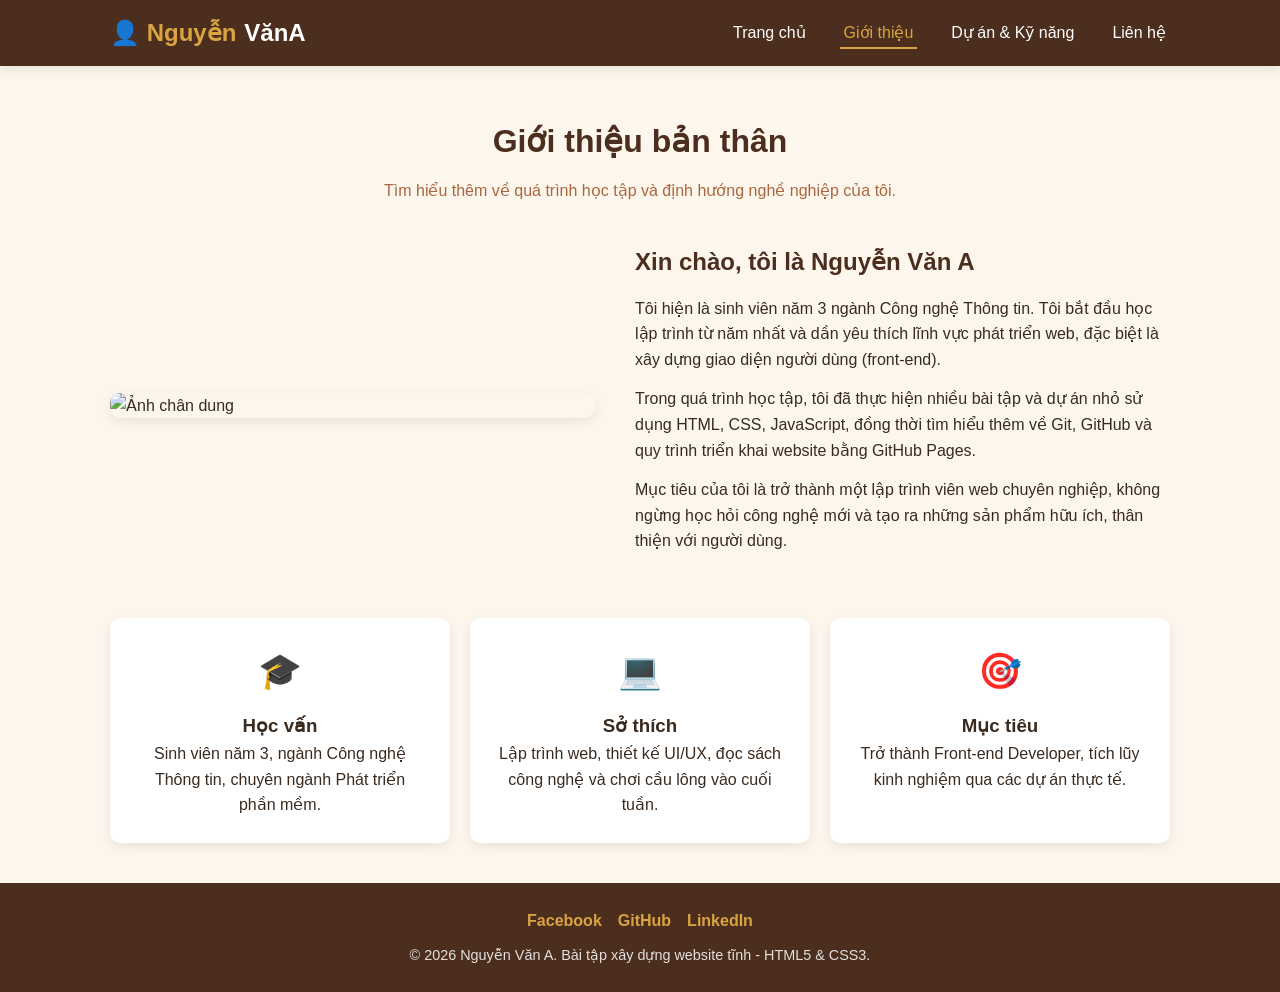
==== about.html @ bffe3a09 "Add files via upload" ====
<!DOCTYPE html>
<html lang="vi">
<head>
<meta charset="UTF-8" />
<meta name="viewport" content="width=device-width, initial-scale=1.0" />
<title>Nguyễn Văn A - Giới thiệu</title>
<link rel="stylesheet" href="css/style.css" />
</head>
<body>

<header>
  <nav class="navbar">
    <a href="index.html" class="logo">👤 Nguyễn<span>VănA</span></a>
    <ul class="nav-links" id="navLinks">
      <li><a href="index.html">Trang chủ</a></li>
      <li><a href="about.html" class="active">Giới thiệu</a></li>
      <li><a href="projects.html">Dự án &amp; Kỹ năng</a></li>
      <li><a href="contact.html">Liên hệ</a></li>
    </ul>
    <button class="menu-toggle" id="menuToggle" aria-label="Mở menu">
      <span></span><span></span><span></span>
    </button>
  </nav>
</header>

<section class="container" style="padding-top:50px;">
  <h1 class="section-title">Giới thiệu bản thân</h1>
  <p class="section-subtitle">Tìm hiểu thêm về quá trình học tập và định hướng nghề nghiệp của tôi.</p>

  <div class="about-flex">
    <img src="https://images.unsplash.com/photo-1500648767791-00dcc994a43e?auto=format&fit=crop&w=700&q=80" alt="Ảnh chân dung" />
    <div class="about-text">
      <h2>Xin chào, tôi là Nguyễn Văn A</h2>
      <p>
        Tôi hiện là sinh viên năm 3 ngành Công nghệ Thông tin. Tôi bắt đầu học lập trình
        từ năm nhất và dần yêu thích lĩnh vực phát triển web, đặc biệt là xây dựng giao diện
        người dùng (front-end).
      </p>
      <p>
        Trong quá trình học tập, tôi đã thực hiện nhiều bài tập và dự án nhỏ sử dụng HTML,
        CSS, JavaScript, đồng thời tìm hiểu thêm về Git, GitHub và quy trình triển khai
        website bằng GitHub Pages.
      </p>
      <p>
        Mục tiêu của tôi là trở thành một lập trình viên web chuyên nghiệp, không ngừng học hỏi
        công nghệ mới và tạo ra những sản phẩm hữu ích, thân thiện với người dùng.
      </p>
    </div>
  </div>

  <div class="values">
    <div class="value-box">
      <div class="icon">🎓</div>
      <h3>Học vấn</h3>
      <p>Sinh viên năm 3, ngành Công nghệ Thông tin, chuyên ngành Phát triển phần mềm.</p>
    </div>
    <div class="value-box">
      <div class="icon">💻</div>
      <h3>Sở thích</h3>
      <p>Lập trình web, thiết kế UI/UX, đọc sách công nghệ và chơi cầu lông vào cuối tuần.</p>
    </div>
    <div class="value-box">
      <div class="icon">🎯</div>
      <h3>Mục tiêu</h3>
      <p>Trở thành Front-end Developer, tích lũy kinh nghiệm qua các dự án thực tế.</p>
    </div>
  </div>
</section>

<footer>
  <div class="socials">
    <a href="#">Facebook</a>
    <a href="#">GitHub</a>
    <a href="#">LinkedIn</a>
  </div>
  <p>&copy; 2026 Nguyễn Văn A. Bài tập xây dựng website tĩnh - HTML5 &amp; CSS3.</p>
</footer>

<script src="js/main.js"></script>
</body>
</html>
---- css/style.css ----
/* ============================================
   CÀ PHÊ HƯƠNG VIỆT - STYLE CHUNG
   ============================================ */

:root {
  --color-primary: #4b2e1e;
  --color-secondary: #a9673f;
  --color-accent: #d9a441;
  --color-light: #fdf6ec;
  --color-text: #3b2a1e;
  --color-white: #ffffff;
  --shadow: 0 4px 12px rgba(0, 0, 0, 0.08);
  --radius: 10px;
  --max-width: 1100px;
}

* {
  margin: 0;
  padding: 0;
  box-sizing: border-box;
}

html {
  scroll-behavior: smooth;
}

body {
  font-family: "Segoe UI", Tahoma, Geneva, Verdana, sans-serif;
  color: var(--color-text);
  background-color: var(--color-light);
  line-height: 1.6;
}

img {
  max-width: 100%;
  display: block;
}

a {
  text-decoration: none;
  color: inherit;
}

ul {
  list-style: none;
}

.container {
  max-width: var(--max-width);
  margin: 0 auto;
  padding: 0 20px;
}

/* ===== HEADER & NAV ===== */
header {
  background-color: var(--color-primary);
  color: var(--color-white);
  position: sticky;
  top: 0;
  z-index: 100;
  box-shadow: var(--shadow);
}

.navbar {
  display: flex;
  align-items: center;
  justify-content: space-between;
  max-width: var(--max-width);
  margin: 0 auto;
  padding: 14px 20px;
}

.logo {
  font-size: 1.5rem;
  font-weight: 700;
  color: var(--color-accent);
  display: flex;
  align-items: center;
  gap: 8px;
}

.logo span {
  color: var(--color-white);
}

.nav-links {
  display: flex;
  gap: 30px;
}

.nav-links a {
  font-weight: 500;
  padding: 6px 4px;
  border-bottom: 2px solid transparent;
  transition: border-color 0.25s, color 0.25s;
}

.nav-links a:hover,
.nav-links a.active {
  border-color: var(--color-accent);
  color: var(--color-accent);
}

.menu-toggle {
  display: none;
  flex-direction: column;
  gap: 5px;
  cursor: pointer;
  background: none;
  border: none;
}

.menu-toggle span {
  width: 26px;
  height: 3px;
  background-color: var(--color-white);
  border-radius: 2px;
}

/* ===== HERO ===== */
.hero {
  background: linear-gradient(rgba(30, 18, 10, 0.55), rgba(30, 18, 10, 0.55)),
    url("https://images.unsplash.com/photo-1495474472287-4d71bcdd2085?auto=format&fit=crop&w=1400&q=80")
      center/cover no-repeat;
  color: var(--color-white);
  text-align: center;
  padding: 110px 20px;
}

.hero h1 {
  font-size: 2.6rem;
  margin-bottom: 16px;
}

.hero p {
  font-size: 1.15rem;
  max-width: 600px;
  margin: 0 auto 28px;
}

.btn {
  display: inline-block;
  background-color: var(--color-accent);
  color: var(--color-primary);
  font-weight: 700;
  padding: 12px 30px;
  border-radius: 30px;
  transition: transform 0.2s, background-color 0.2s;
}

.btn:hover {
  background-color: var(--color-white);
  transform: translateY(-2px);
}

/* ===== SECTIONS ===== */
section {
  padding: 60px 0;
}

.section-title {
  text-align: center;
  font-size: 2rem;
  color: var(--color-primary);
  margin-bottom: 10px;
}

.section-subtitle {
  text-align: center;
  color: var(--color-secondary);
  margin-bottom: 40px;
  max-width: 650px;
  margin-left: auto;
  margin-right: auto;
}

/* ===== CARDS / GRID ===== */
.grid {
  display: grid;
  grid-template-columns: repeat(3, 1fr);
  gap: 25px;
}

.card {
  background-color: var(--color-white);
  border-radius: var(--radius);
  overflow: hidden;
  box-shadow: var(--shadow);
  transition: transform 0.25s;
}

.card:hover {
  transform: translateY(-6px);
}

.card img {
  width: 100%;
  height: 190px;
  object-fit: cover;
}

.card-body {
  padding: 18px;
}

.card-body h3 {
  color: var(--color-primary);
  margin-bottom: 8px;
}

.price {
  display: inline-block;
  margin-top: 10px;
  font-weight: 700;
  color: var(--color-secondary);
}

/* ===== ABOUT PAGE ===== */
.about-flex {
  display: flex;
  align-items: center;
  gap: 40px;
  flex-wrap: wrap;
}

.about-flex img {
  flex: 1 1 350px;
  border-radius: var(--radius);
  box-shadow: var(--shadow);
}

.about-text {
  flex: 1 1 400px;
}

.about-text h2 {
  color: var(--color-primary);
  margin-bottom: 14px;
}

.about-text p {
  margin-bottom: 14px;
}

.values {
  display: grid;
  grid-template-columns: repeat(3, 1fr);
  gap: 20px;
  margin-top: 50px;
}

.value-box {
  background-color: var(--color-white);
  border-radius: var(--radius);
  padding: 25px;
  text-align: center;
  box-shadow: var(--shadow);
}

.value-box .icon {
  font-size: 2.2rem;
  margin-bottom: 12px;
}

/* ===== CONTACT PAGE ===== */
.contact-wrap {
  display: flex;
  gap: 40px;
  flex-wrap: wrap;
}

.contact-info,
.contact-form {
  flex: 1 1 350px;
  background-color: var(--color-white);
  padding: 28px;
  border-radius: var(--radius);
  box-shadow: var(--shadow);
}

.contact-info h3 {
  color: var(--color-primary);
  margin-bottom: 16px;
}

.contact-info p {
  margin-bottom: 12px;
}

.contact-form label {
  display: block;
  margin-bottom: 6px;
  font-weight: 600;
  color: var(--color-primary);
}

.contact-form input,
.contact-form textarea {
  width: 100%;
  padding: 10px 12px;
  margin-bottom: 18px;
  border: 1px solid #ddd;
  border-radius: 6px;
  font-family: inherit;
  font-size: 1rem;
}

.contact-form textarea {
  resize: vertical;
  min-height: 120px;
}

.map-frame {
  margin-top: 40px;
  border-radius: var(--radius);
  overflow: hidden;
  box-shadow: var(--shadow);
}

.map-frame iframe {
  width: 100%;
  height: 320px;
  border: 0;
}

/* ===== FOOTER ===== */
footer {
  background-color: var(--color-primary);
  color: var(--color-white);
  text-align: center;
  padding: 25px 20px;
  margin-top: 40px;
}

footer p {
  font-size: 0.9rem;
  opacity: 0.85;
}

footer .socials {
  margin-bottom: 10px;
  display: flex;
  justify-content: center;
  gap: 16px;
}

footer .socials a {
  color: var(--color-accent);
  font-weight: 600;
}

/* ===== RESPONSIVE ===== */
@media (max-width: 850px) {
  .grid,
  .values {
    grid-template-columns: repeat(2, 1fr);
  }
}

@media (max-width: 700px) {
  .nav-links {
    position: absolute;
    top: 100%;
    left: 0;
    right: 0;
    background-color: var(--color-primary);
    flex-direction: column;
    align-items: center;
    gap: 0;
    max-height: 0;
    overflow: hidden;
    transition: max-height 0.3s ease;
  }

  .nav-links.open {
    max-height: 300px;
  }

  .nav-links a {
    padding: 14px;
    width: 100%;
    text-align: center;
  }

  .menu-toggle {
    display: flex;
  }

  .hero h1 {
    font-size: 2rem;
  }

  .about-flex {
    flex-direction: column;
  }
}

@media (max-width: 500px) {
  .grid,
  .values {
    grid-template-columns: 1fr;
  }
}
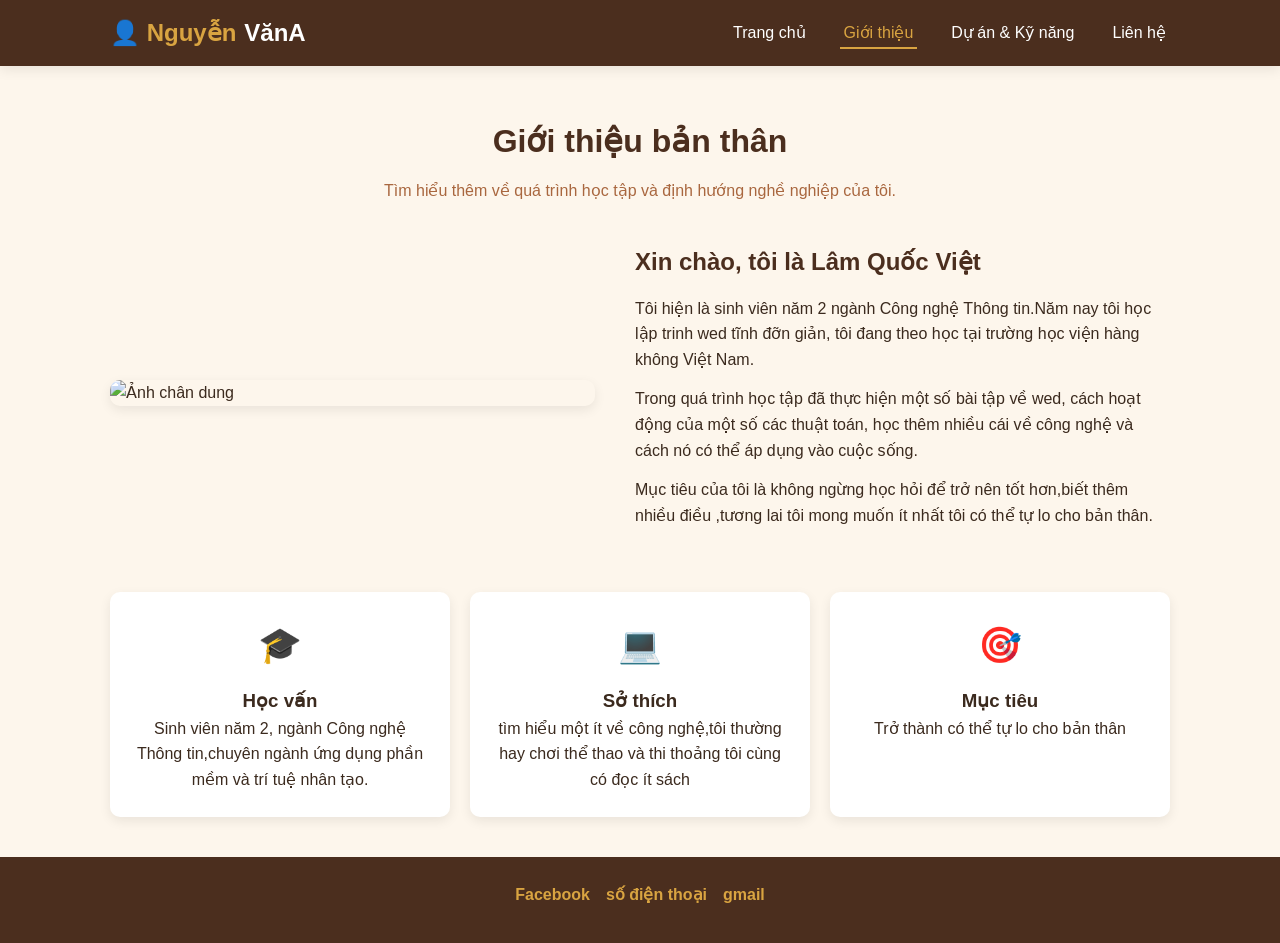
==== commit 5bb1b684: "Update about.html" ====
--- a/about.html
+++ b/about.html
@@ -3,7 +3,7 @@
 <head>
 <meta charset="UTF-8" />
 <meta name="viewport" content="width=device-width, initial-scale=1.0" />
-<title>Nguyễn Văn A - Giới thiệu</title>
+<title>Lâm Quóc Việt - Giới thiệu</title>
 <link rel="stylesheet" href="css/style.css" />
 </head>
 <body>
@@ -30,20 +30,18 @@
   <div class="about-flex">
     <img src="https://images.unsplash.com/photo-1500648767791-00dcc994a43e?auto=format&fit=crop&w=700&q=80" alt="Ảnh chân dung" />
     <div class="about-text">
-      <h2>Xin chào, tôi là Nguyễn Văn A</h2>
+      <h2>Xin chào, tôi là Lâm Quốc Việt</h2>
       <p>
-        Tôi hiện là sinh viên năm 3 ngành Công nghệ Thông tin. Tôi bắt đầu học lập trình
-        từ năm nhất và dần yêu thích lĩnh vực phát triển web, đặc biệt là xây dựng giao diện
-        người dùng (front-end).
+        Tôi hiện là sinh viên năm 2 ngành Công nghệ Thông tin.Năm nay tôi học lập trinh wed tĩnh đỡn giản,
+        tôi đang theo học tại trường học viện hàng không Việt Nam.
       </p>
       <p>
-        Trong quá trình học tập, tôi đã thực hiện nhiều bài tập và dự án nhỏ sử dụng HTML,
-        CSS, JavaScript, đồng thời tìm hiểu thêm về Git, GitHub và quy trình triển khai
-        website bằng GitHub Pages.
+        Trong quá trình học tập đã thực hiện một số bài tập về wed, cách hoạt động của một số các thuật toán,
+        học thêm nhiều cái về công nghệ và cách nó có thể áp dụng vào cuộc sống.
       </p>
       <p>
-        Mục tiêu của tôi là trở thành một lập trình viên web chuyên nghiệp, không ngừng học hỏi
-        công nghệ mới và tạo ra những sản phẩm hữu ích, thân thiện với người dùng.
+        Mục tiêu của tôi là không ngừng học hỏi để trở nên tốt hơn,biết thêm nhiều điều ,tương lai tôi mong muốn
+        ít nhất tôi có thể tự lo cho bản thân.
       </p>
     </div>
   </div>
@@ -52,17 +50,17 @@
     <div class="value-box">
       <div class="icon">🎓</div>
       <h3>Học vấn</h3>
-      <p>Sinh viên năm 3, ngành Công nghệ Thông tin, chuyên ngành Phát triển phần mềm.</p>
+      <p>Sinh viên năm 2, ngành Công nghệ Thông tin,chuyên ngành ứng dụng phần mềm và trí tuệ nhân tạo.</p>
     </div>
     <div class="value-box">
       <div class="icon">💻</div>
       <h3>Sở thích</h3>
-      <p>Lập trình web, thiết kế UI/UX, đọc sách công nghệ và chơi cầu lông vào cuối tuần.</p>
+      <p>tìm hiểu một ít về công nghệ,tôi thường hay chơi thể thao và thi thoảng tôi cùng có đọc ít sách</p>
     </div>
     <div class="value-box">
       <div class="icon">🎯</div>
       <h3>Mục tiêu</h3>
-      <p>Trở thành Front-end Developer, tích lũy kinh nghiệm qua các dự án thực tế.</p>
+      <p>Trở thành có thể tự lo cho bản thân </p>
     </div>
   </div>
 </section>
@@ -70,10 +68,9 @@
 <footer>
   <div class="socials">
     <a href="#">Facebook</a>
-    <a href="#">GitHub</a>
-    <a href="#">LinkedIn</a>
+    <a href="#">số điện thoại</a>
+    <a href="#">gmail</a>
   </div>
-  <p>&copy; 2026 Nguyễn Văn A. Bài tập xây dựng website tĩnh - HTML5 &amp; CSS3.</p>
 </footer>
 
 <script src="js/main.js"></script>
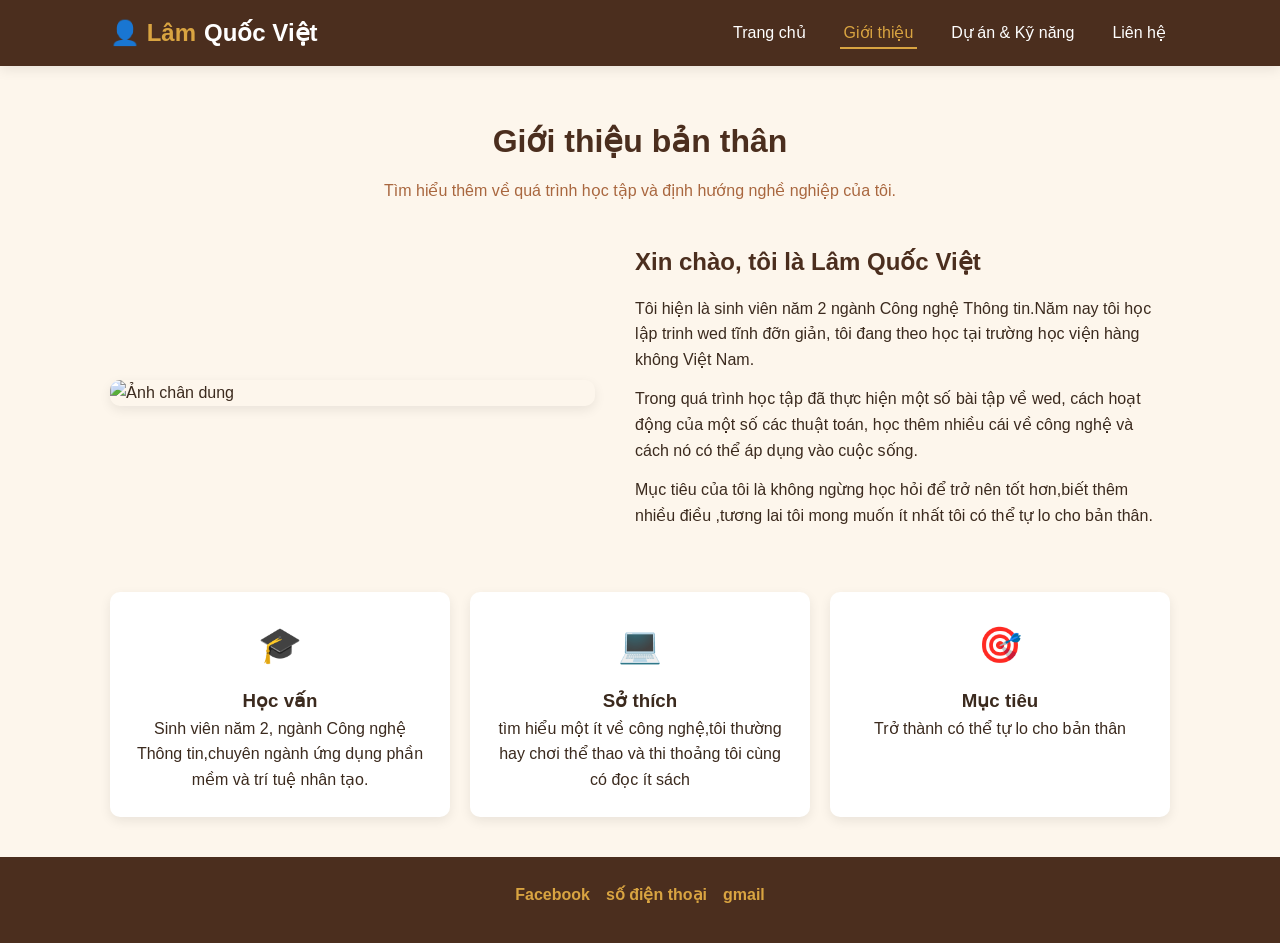
==== commit cfa736f3: "Update about.html" ====
--- a/about.html
+++ b/about.html
@@ -10,7 +10,7 @@
 
 <header>
   <nav class="navbar">
-    <a href="index.html" class="logo">👤 Nguyễn<span>VănA</span></a>
+    <a href="index.html" class="logo">👤 Lâm<span>Quốc Việt</span></a>
     <ul class="nav-links" id="navLinks">
       <li><a href="index.html">Trang chủ</a></li>
       <li><a href="about.html" class="active">Giới thiệu</a></li>
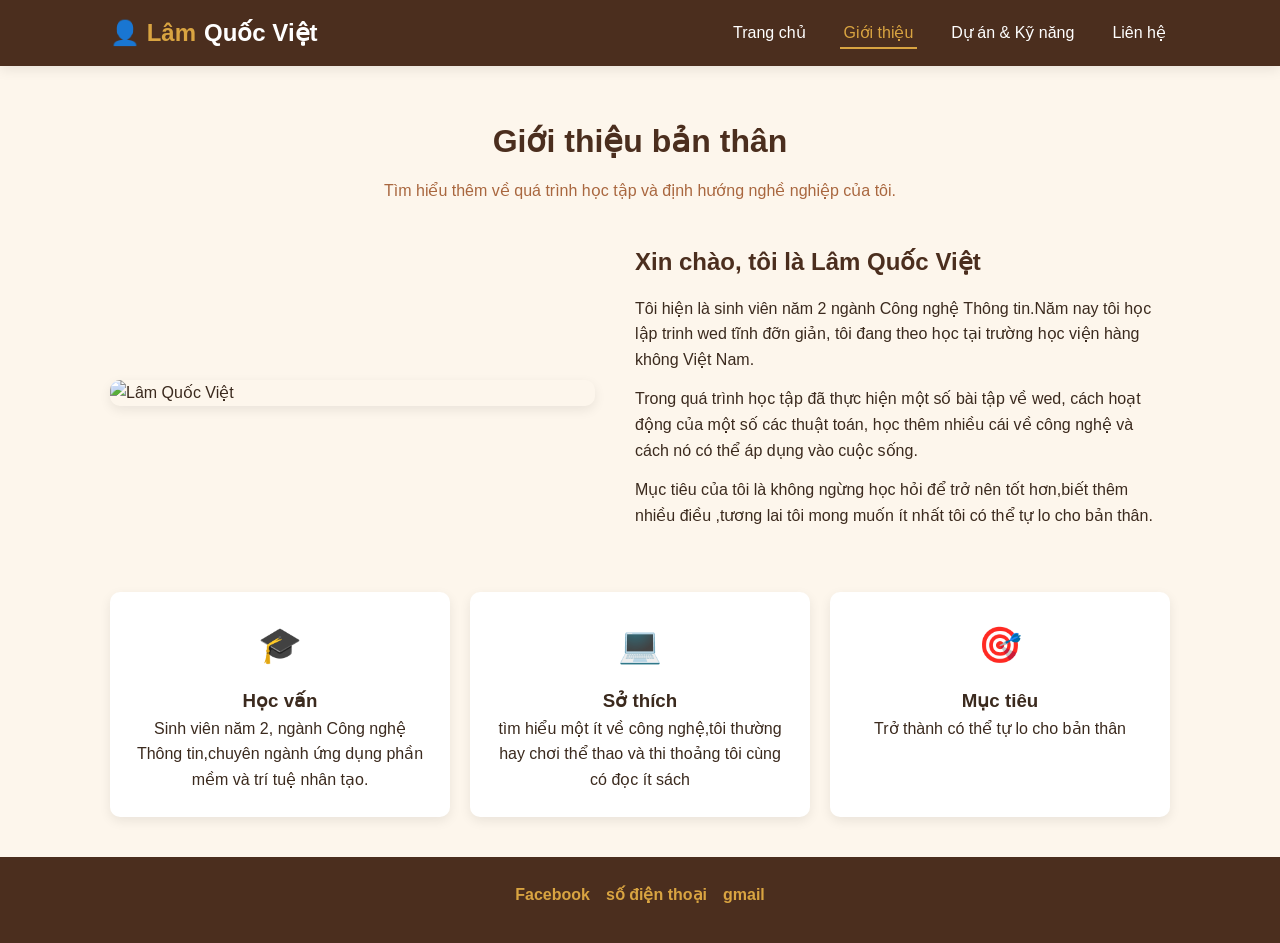
==== commit 820a40cc: "Update about.html" ====
--- a/about.html
+++ b/about.html
@@ -28,7 +28,7 @@
   <p class="section-subtitle">Tìm hiểu thêm về quá trình học tập và định hướng nghề nghiệp của tôi.</p>
 
   <div class="about-flex">
-    <img src="https://images.unsplash.com/photo-1500648767791-00dcc994a43e?auto=format&fit=crop&w=700&q=80" alt="Ảnh chân dung" />
+    <img src="img/avatar.jpg" alt="Lâm Quốc Việt" />
     <div class="about-text">
       <h2>Xin chào, tôi là Lâm Quốc Việt</h2>
       <p>
